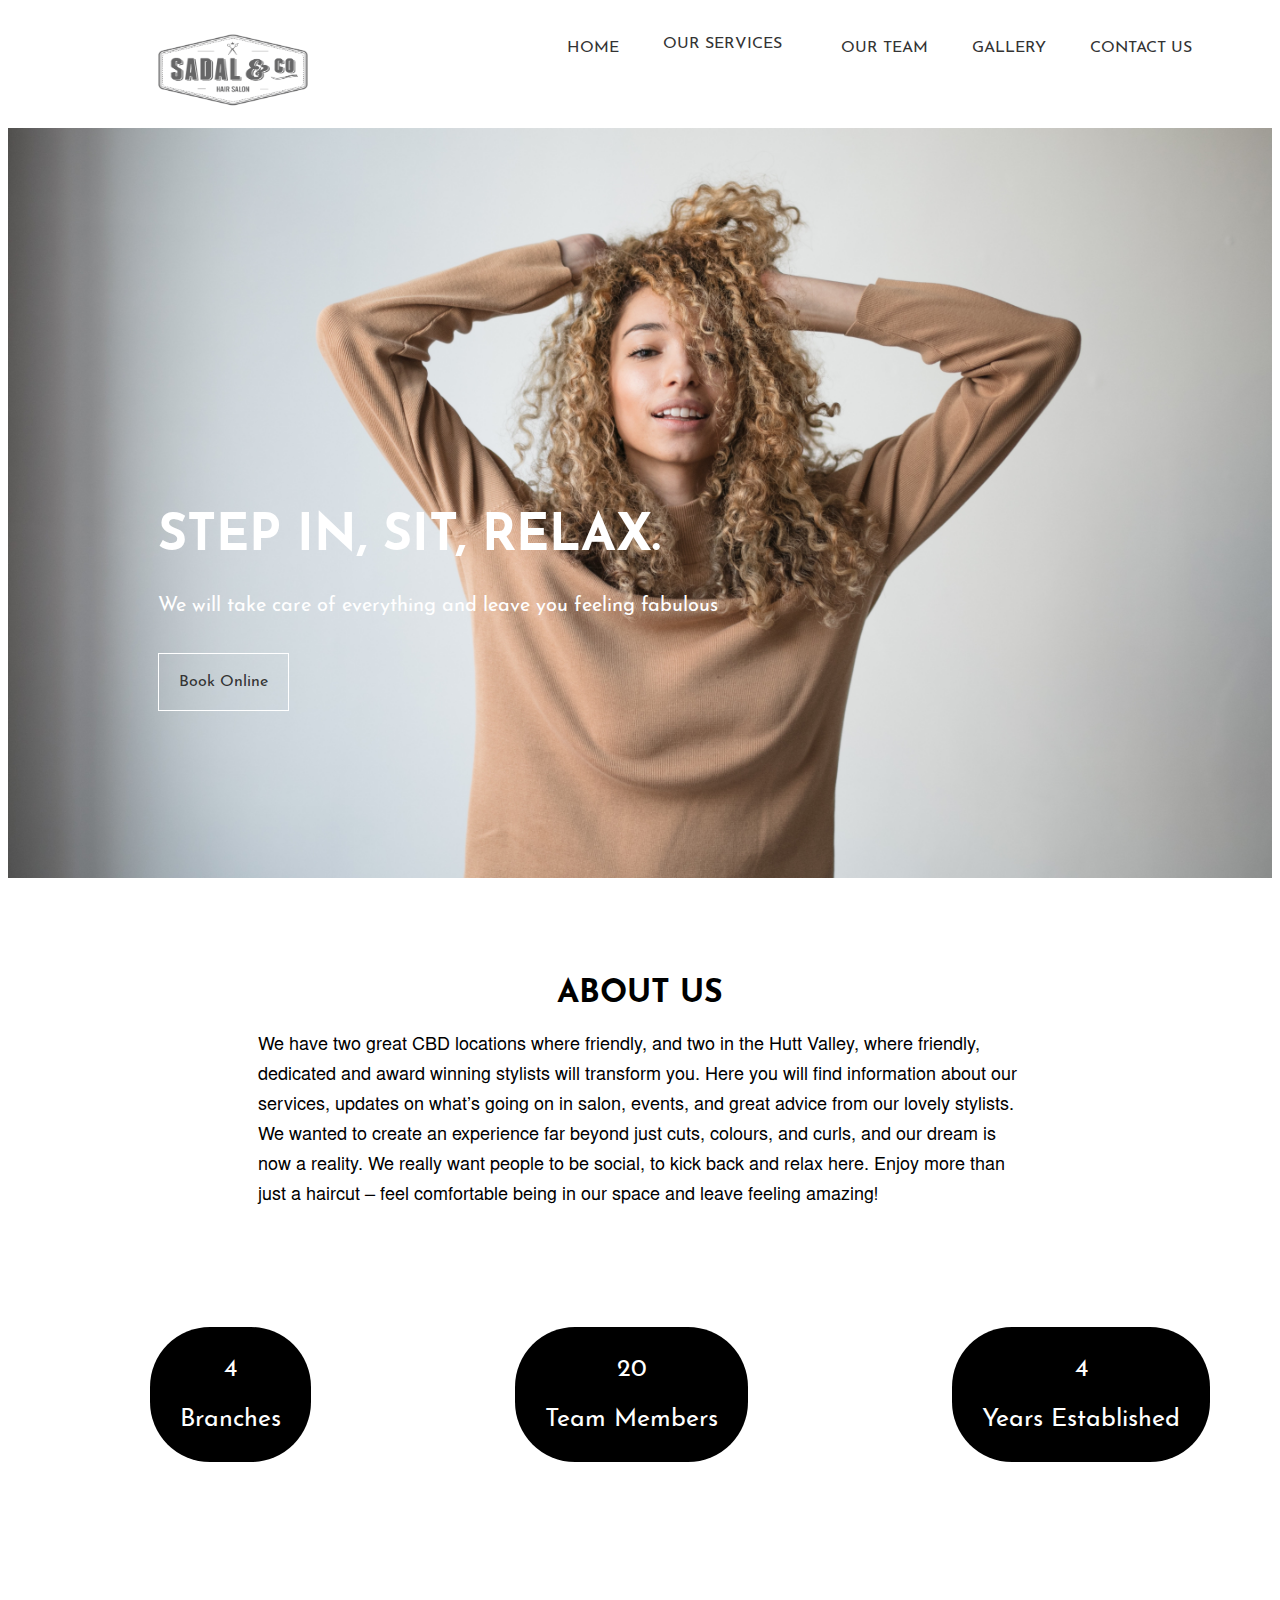
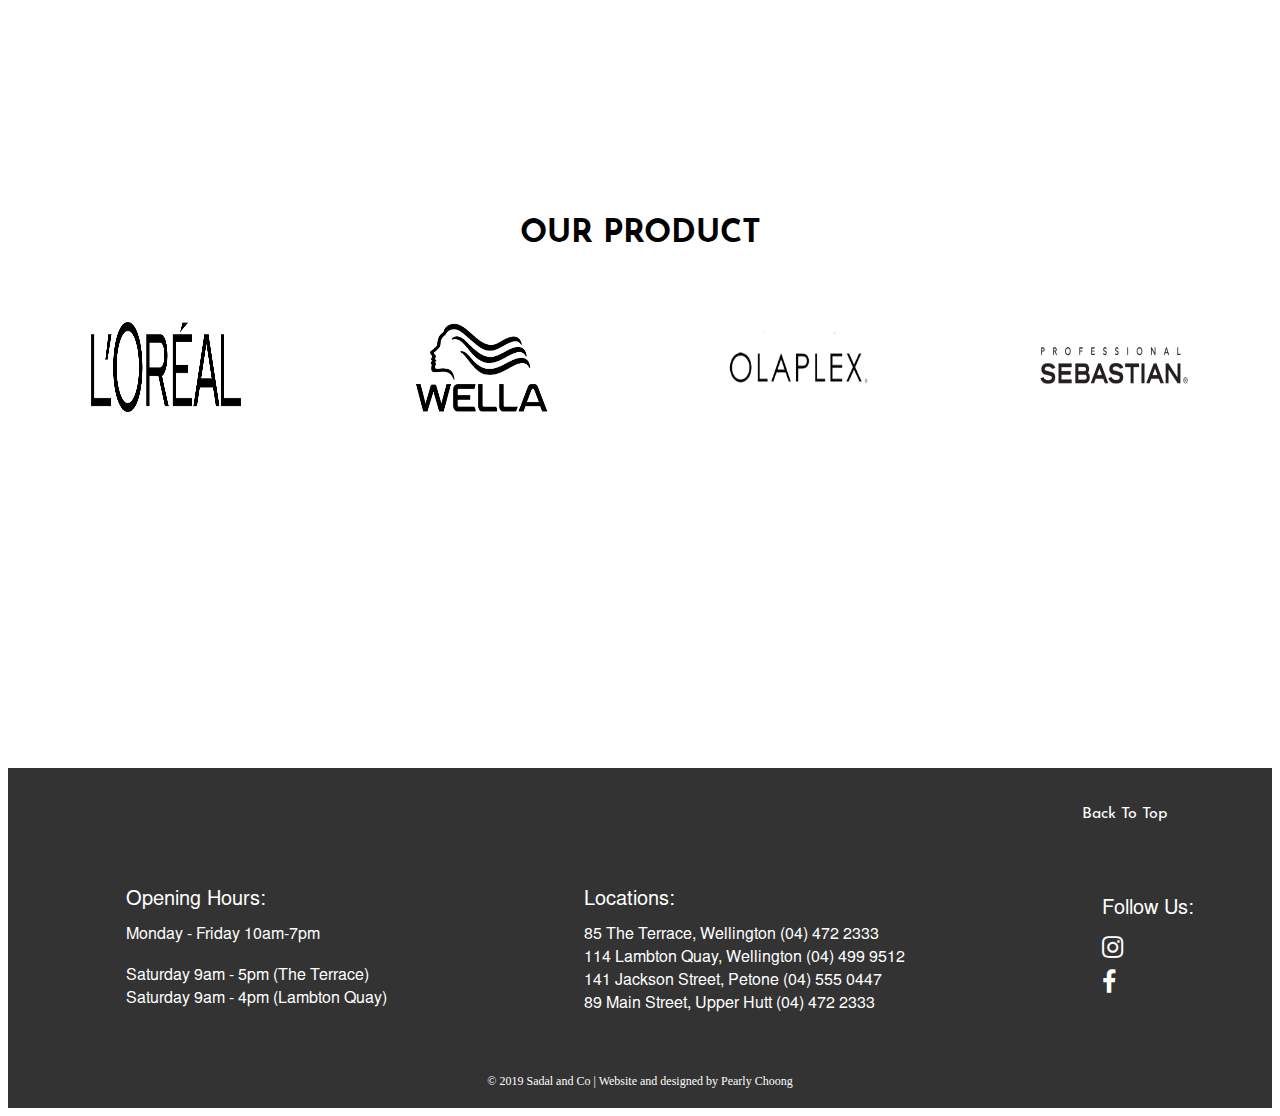
==== index.html @ c0228b2c "completed site" ====
<!DOCTYPE html>
<html>


<head>
	<title>Sadal & Co</title>
	<meta charset="utf-8">
	<meta name="Sadal & Co Hair Salon" content="A hair salon website that allow user to view and book"
		author="Pearly Choong">
	<meta name="keyword" content="salon , hair , hairdresser , beauty , cut and style , colour ">
	<meta name="author" content="Pearly Choong">

	<!-- favicon -->
	<link rel="shortcut icon" type="image/png" href="images/logo/Sadal_Logo.jpg">

	<link rel="stylesheet" type="text/css" href="css/style.css">
	<link rel="stylesheet" href="https://cdnjs.cloudflare.com/ajax/libs/font-awesome/4.7.0/css/font-awesome.min.css">


</head>

<body>

	<!-- Main Navigation -->
	<header>
		<p class="logo">
			<a href="index.html">
				<img src="images/logo/salon_logo.png" alt="logo">
			</a>
		</p>


		<div class="navbar">
			<ul>
				<li><a href="index.html">HOME</a></li>
				<div class="dropdown">
				<li class="drop"><a href="ourServices.html">OUR SERVICES</a></li>
					<div class="dropdownContent">
						<a href="ourServices.html#sec1">HAIR</a>
						<a href="ourServices.html#sec2">BEAUTY</a>
						</div>
					</div>
				<li><a href="ourTeam.html">OUR TEAM</a></li>
				<li><a href="gallery.html">GALLERY</a></li>
				<li><a href="contact.html">CONTACT US</a></li>
			<ul>
		</div>
	</header>


	<!-----------------Page Content --------------->

	<section class="sec1">
		<div class="text">
			<h1>STEP IN, SIT, RELAX.</h1>
			<p>We will take care of everything and leave you feeling fabulous</p>
			<br><br>
			<a class="button" href="https://www.kitomba.com/bookings/sadalchain?src=nav" target="_blank">Book Online</a>
		</div>
	</section>


	<section class="sec2">

		<h1>ABOUT US</h1>
		<p>We have two great CBD locations where friendly, and two in the Hutt Valley, where friendly, dedicated and
			award winning stylists will transform you. Here you will find information about our services, updates on
			what’s going on in salon, events, and great advice from our lovely stylists. We wanted to create an
			experience far beyond just cuts, colours, and curls, and our dream is now a reality. We really want people
			to be social, to kick back and relax here. Enjoy more than just a haircut – feel comfortable being in our
			space and leave feeling amazing!</p>

		<br><br>

		<div class="info">
			<ul class="container">
				<li class="textBg">4 <br><br> Branches</li>
				<li class="textBg">20 <br><br> Team Members</li>
				<li class="textBg">4 <br><br> Years Established</li>
			</ul>
		</div>


	</section>


	<section class="sec3">

		<h1>AWARD WINNING HAIRDRESSER</h1>

	</section>



	<section class="sec4">

		<h1>OUR PRODUCT</h1>

		<div class="container">
			<div class="column">
				<img src="images/logo/loreal_logo.png" alt="loreal" width="150px" height="30px">
			</div>
			<div class="column">
				<img src="images/logo/wella_logo.png" alt="wella" width="150px" height="90px">
			</div>
			<div class="column">
				<img src="images/logo/olaplex_logo.png" alt="olaplex" width="200px" height="120px">
			</div>
			<div class="column">
				<img src="images/logo/sebastian_logo.png" alt="olaplex" width="200px" height="120px">
			</div>

		</div>

	</section>


	<section class="sec5">

	</section>




	<!-----------------Footer ---------------->
	<div class="footer">
		<br><br>
		<div class="back">
			<a href="#top">Back To Top</a>
		</div>

		<div class="container">
			<div class="hours">
				<ul class="contact">
					<li class="contactTitle">Opening Hours:</li>
					<li>Monday - Friday 10am-7pm</li><br>
					<li>Saturday 9am - 5pm (The Terrace)</li>
					<li>Saturday 9am - 4pm (Lambton Quay)</li>
				</ul>
			</div>

			<div class="address">
				<ul class="contact">
					<li class="contactTitle">Locations:</li>
					<li>85 The Terrace, Wellington (04) 472 2333 </li>
					<li>114 Lambton Quay, Wellington (04) 499 9512</li>
					<li>141 Jackson Street, Petone (04) 555 0447</li>
					<li>89 Main Street, Upper Hutt (04) 472 2333</li>
				</ul>
			</div>

			<div class="iconBar">
				<ul class="contact">
					<li class="contactTitle">Follow Us:</li>
					<li><a href="https://www.instagram.com/sadalandco/" target="_blank"><i
								class="fa fa-instagram"></i></a></li>
					<li><a href="https://www.facebook.com/sadalandco/" target="_blank"><i
								class="fa fa-facebook"></i></a></li>
				</ul>
			</div>
		</div>

		<p class="copyright">&copy; 2019 Sadal and Co | Website and designed by Pearly Choong</p>
	</div>



</body>


</html>
---- css/style.css ----
/* * {
	box-sizing: border-box;
	margin : 0;
	padding : 0;
} */


@font-face{
	font-family: JosefinSans;
	src: url('../font/JosefinSans-Regular.ttf');
}

@font-face{
	font-family: JosefinSans;
	src: url('../font/JosefinSans-Bold.ttf');
	font-weight: bold;
}

@font-face{
	font-family: NimbusSanL;
	src: url('../font/NimbusSanL-Reg.otf')
	/*format:('opentypeface');*/
}

@font-face{
	font-family: NimbusSanL;
	src: url('../font/NimbusSanLs-Bold.otf');
	font-weight: bold;
}


@font-face{
	font-family: Michroma;
	src: url('../font/Michroma.ttf');
}


/* -----------------Main Navigation--------------  */

header{
	width: 100%;
	height: 120px;
}

.navbar li{
	display: inline;
	margin-right: 20px;
	text-align: center;
}

a{
	text-decoration: none;
	font-family: JosefinSans;
	text-align: center;
	color: #333;

}

.logo {
	float : left;
	padding-left: 150px;
}

img {	
	width: 150px;
	height: 90px;
}


.navbar a{
	margin-left: 10px;
	margin-right: 10px;
}

.navbar a:hover{
	color: #E05434;
	text-decoration: inherit;
	border-bottom: 2px solid #E05434;

}

.navbar a.active{
	color: #E05434;
	text-decoration: inherit;
}

.drop {
	padding-top: 10px;
	margin: 0;
}

.dropdown{
	display:inline-block;
	overflow: hidden;
	padding-right: 15px;
	
}


.dropdown:hover .dropdownContent{
	display: block;
}

.dropdownContent{
	display: none;
	position: fixed;
	z-index: 1;
}

.dropdownContent a{
	margin: 0;
	padding-top: 10px;
	display: block;
	text-align: left;
	float: none;
	margin-left: 10px;
	margin-right: 10px;
}

.dropdownContent a:hover {
	color: #E05434;
	text-decoration: inherit;
	border-bottom: 2px #E05434;
}


.navbar{
	overflow: hidden;
	padding-bottom: 40px;
	margin-top: 10px;
	padding-right: 50px;
	float : right;	
}




/* -----------------Page Content--------------  */

.text h1{
	font-family:JosefinSans;
	color: white;
	font-size: 50px;

}

.text p{
	font-family:JosefinSans;
	color: white;
	font-size: 20px;


}


.text{
	padding: 150px;
	padding-top: 350px;
	position: absolute;
	
}


.button{
	
	width: 100px;
	padding: 20px;
	border: 1px solid white;
	outline: none;
	transition: background-color 0.2s ease-out, color 0.2s ease-out;

}

.button:hover, .button:active{
	background-color: white;
	color: #E05434;
	transition: background-color 0.3s ease-in, color 0.3s ease-in;
	
}




section{
	width:100%;
	height:1000px;

}

section.sec1{
	background: url("../images/banner6a.jpg");
	background-size: cover;
	width:100%;
	height: 750px;
	/*background-attachment: fixed;*/
}


section.sec2{
	height: 500px;

}



section.sec3{
	background: url("../images/banner2.jpg");
	height: 200px;
	background-size: cover;
	background-attachment: fixed;
}


section.sec4{
	height: 300px;
}


section.sec5{
	background: url("../images/banner2.jpg");
	height: 250px;
	background-size: cover;
	background-attachment: fixed;
}



.sec2, .sec4 h1{
	font-family: JosefinSans;
	color: black;
	text-align: center;
	margin-top: 100px;
}

.sec2 p{
	font-family:NimbusSanL;
	font-size: 18px;
	color: black;
	text-align: left;
	margin-left: 250px;
	margin-right: 250px;
	line-height: 30px;
	/*text-orientation: justify;*/
}



.info li{
	/* display: inline; */
	color: white;
	font-size: 25px;
	background-color: black;
	padding: 30px;
	border-radius: 60px;
}


.sec3 h1{
	font-family: Michroma;
	color: white;
	padding-top: 50px;
	padding-bottom: 100px;
	font-size: 60px;
	word-spacing: 0.5em;
}



.row{
	display: inline;
	/*margin-left: 200px;
	margin-right: 50px;*/
	margin-left: auto;
	margin-right: auto;
	overflow : hidden;
}


/* -----------------Footer--------------  */

.footer{
	height: 340px;
	background-color: #333;
	margin-bottom: 0;

}

.back{	
	margin-left: 85%;
}

.back a {
	color: white;
}

.back a:hover{
	color: #E05434;
}


.contactTitle{
	color: white;
	font-family: NimbusSanL, helvetica, sans-serif;
	font-size: 20px;
	text-align: center;
	margin-bottom : 10px;
}

ul {
	list-style-type: none;
}


.contact li{
	color: white;
	font-family: NimbusSanL, helvetica, sans-serif;
	text-align: left;
	padding-bottom: 4px;

}


.container{
	width: 100%;
	margin-left: auto;
	margin-right: auto;
	display: flex;
	justify-content: space-around;
	padding-top: 50px;
}


.iconBar{
	font-size: 25px;	
}

.iconBar a {
	color: white;
}

.iconBar a:hover {
	color: #E05434;

}


.back a:hover{
	text-decoration: underline;
}

.copyright {
	color: white;
	text-align: center;
	font-size: 12px;
	margin: 40px 15px;
}
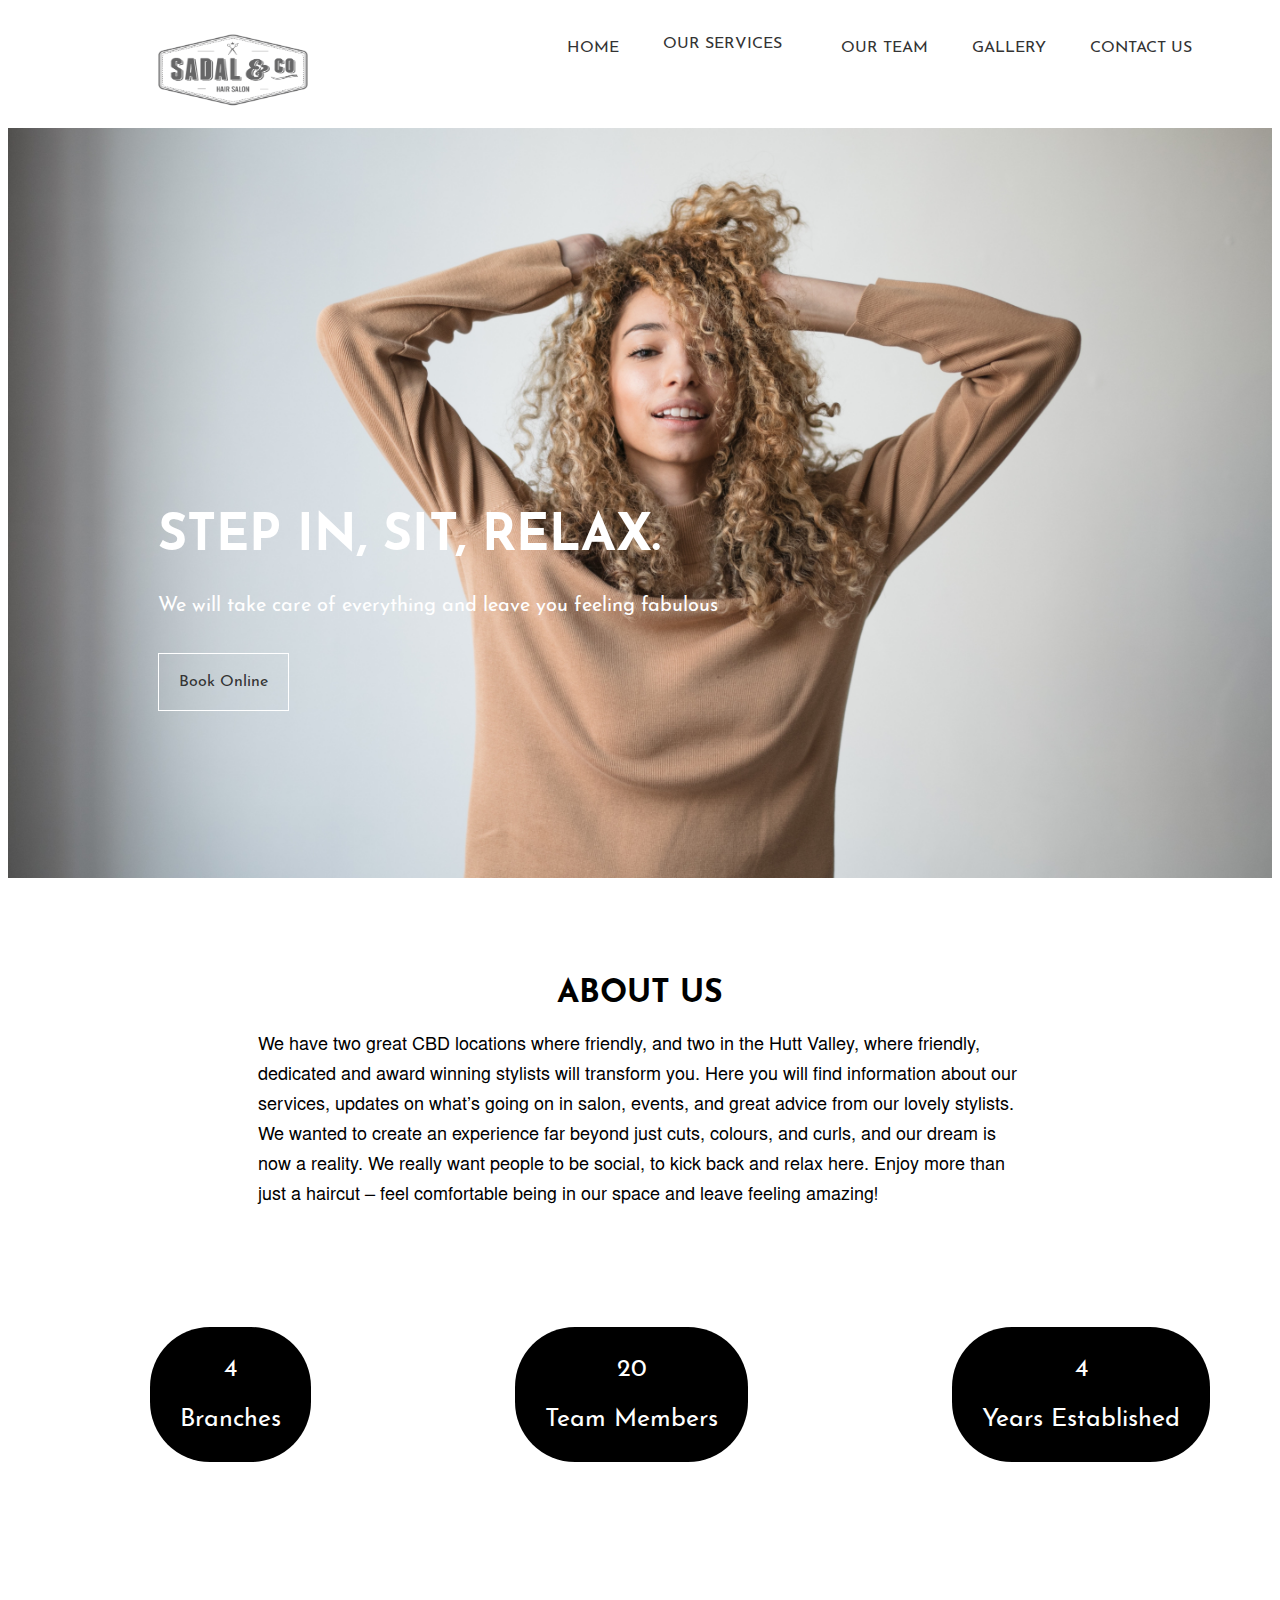
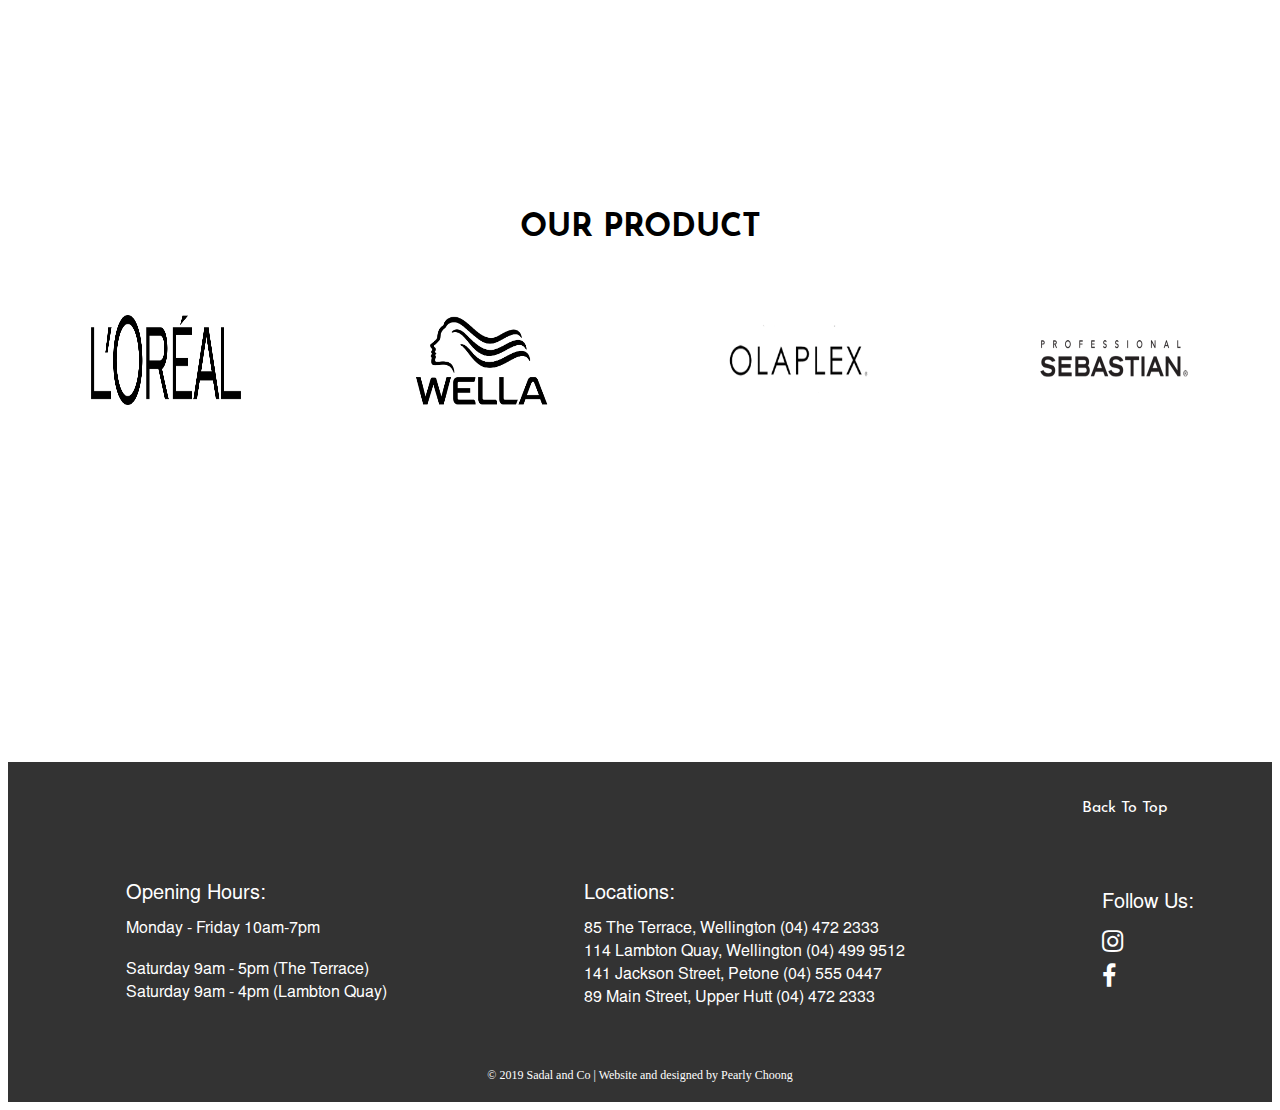
==== commit 826b5261: "update site" ====
--- a/index.html
+++ b/index.html
@@ -5,8 +5,7 @@
 <head>
 	<title>Sadal & Co</title>
 	<meta charset="utf-8">
-	<meta name="Sadal & Co Hair Salon" content="A hair salon website that allow user to view and book"
-		author="Pearly Choong">
+	<meta name="Sadal & Co Hair Salon" content="A hair salon website that allow user to view and book">
 	<meta name="keyword" content="salon , hair , hairdresser , beauty , cut and style , colour ">
 	<meta name="author" content="Pearly Choong">
 
--- a/css/style.css
+++ b/css/style.css
@@ -260,8 +260,9 @@
 	color: white;
 	padding-top: 50px;
 	padding-bottom: 100px;
-	font-size: 60px;
+	font-size: 50px;
 	word-spacing: 0.5em;
+	text-align: center;
 }
 
 
